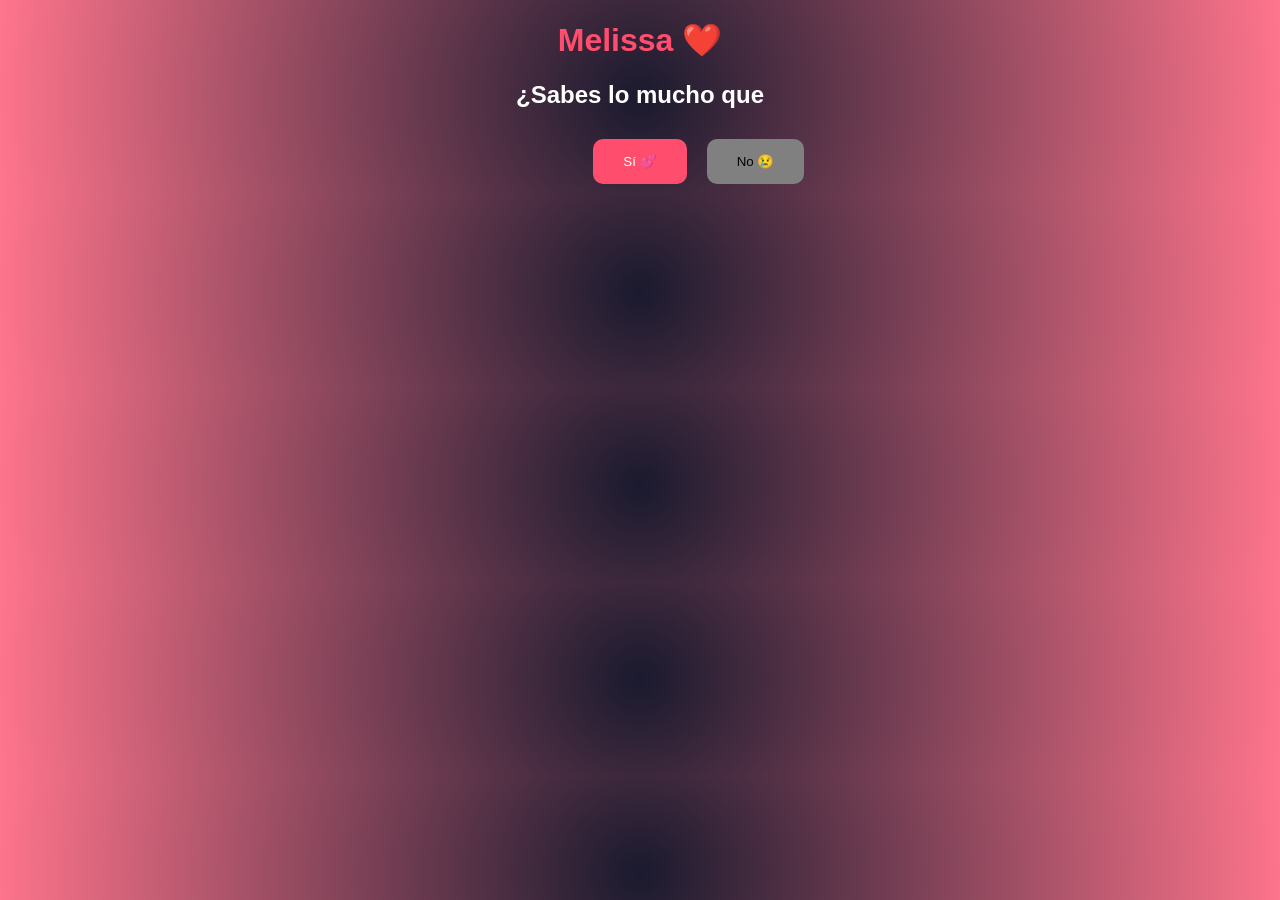
==== index.html @ 19451191 "Change image source in index.html Updated the image source in the 'sobre' section." ====
<!DOCTYPE html>
<html lang="es">
<head>
<meta charset="UTF-8">
<title>Para Melissa ❤️</title>
<link rel="stylesheet" href="styles.css">
</head>

<body>

<audio autoplay loop>
<source src="https://www.bensound.com/bensound-music/bensound-romantic.mp3">
</audio>

<div class="pantalla">

    <h1>Melissa ❤️</h1>
    <h2 id="typing"></h2>

    <div class="botones">
        <button id="si">Sí 💕</button>
        <button id="no">No 😢</button>
    </div>

    <!-- SOBRE -->
    <div id="sobre" class="sobre hidden">
        <div class="tapa"></div>
        <div class="carta">
            <p>
                Desde que llegaste a mi vida todo cambió… ✨<br><br>
                No hay día en que no piense en ti 💖<br><br>
                Eres mi felicidad, mi paz y mi todo ❤️<br><br>
                Te amo muchísimo Melissa 🥹💕
            </p>

            <img src="yo.jpeg" class="foto">
        </div>
    </div>

</div>

<script src="script.js"></script>
</body>
</html>
---- styles.css ----
body {
    margin: 0;
    background: radial-gradient(circle, #1a1a2e, #ff758c);
    color: white;
    font-family: Arial;
    text-align: center;
    overflow: hidden;
}

h1 { color: #ff4d6d; }

.botones {
    margin-top: 20px;
}

button {
    padding: 15px 30px;
    border: none;
    border-radius: 10px;
    margin: 10px;
    cursor: pointer;
}

#si { background: #ff4d6d; color: white; }
#no { background: gray; position: absolute; }

.hidden { display: none; }

/* SOBRE */
.sobre {
    width: 300px;
    height: 200px;
    margin: 40px auto;
    position: relative;
}

.tapa {
    width: 100%;
    height: 100%;
    background: #ff4d6d;
    position: absolute;
    transform-origin: top;
    animation: abrir 2s forwards;
}

@keyframes abrir {
    from { transform: rotateX(0); }
    to { transform: rotateX(180deg); }
}

.carta {
    background: white;
    color: black;
    padding: 20px;
    height: 100%;
}

.foto {
    width: 100%;
    border-radius: 10px;
    margin-top: 10px;
}

/* corazones */
.corazon {
    position: absolute;
    animation: subir 5s linear infinite;
}

@keyframes subir {
    from { transform: translateY(0); }
    to { transform: translateY(-800px); }
}
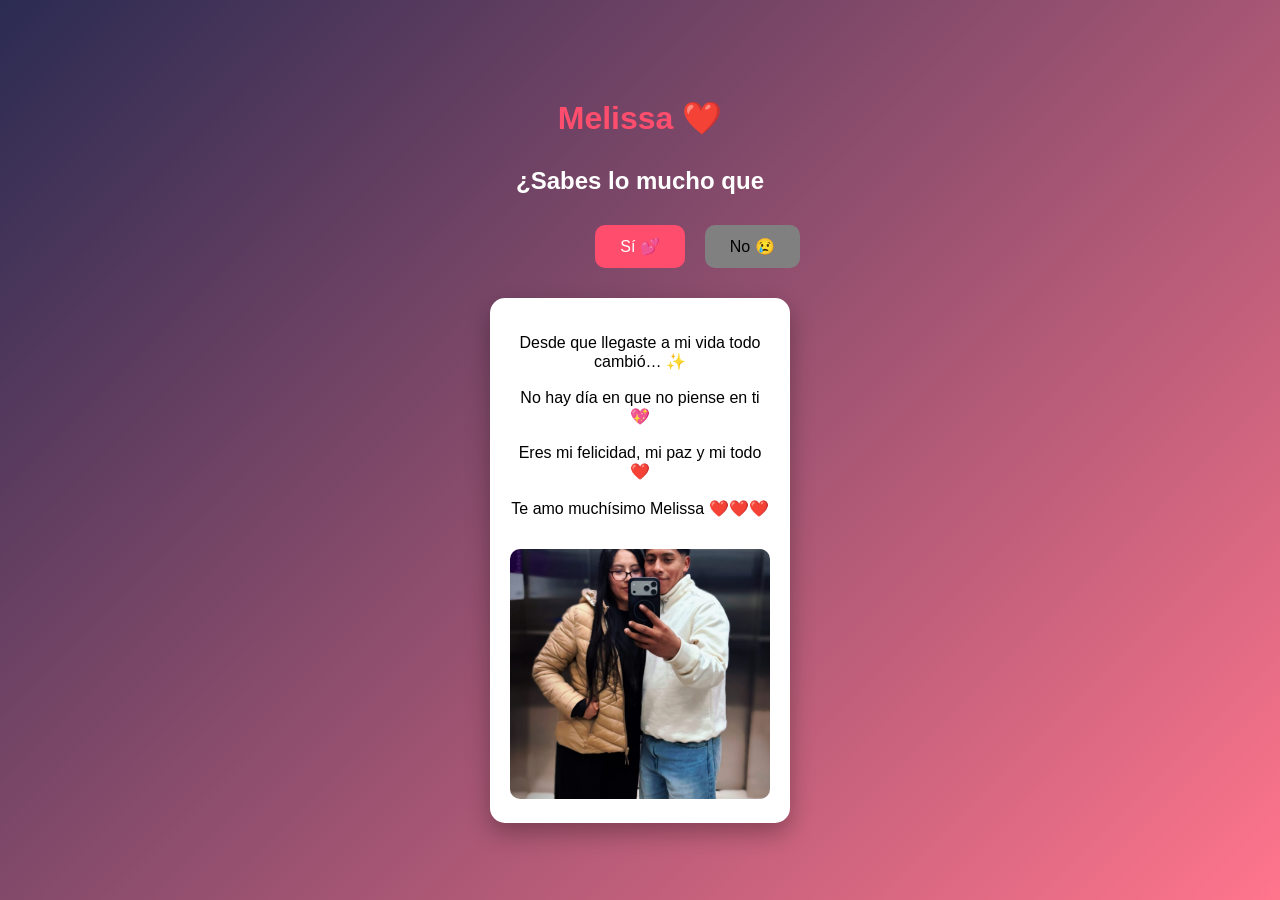
==== commit 8e83bf40: "Revise love letter text and enhance image accessibility Updated the love letter content and added an" ====
--- a/index.html
+++ b/index.html
@@ -30,10 +30,10 @@
                 Desde que llegaste a mi vida todo cambió… ✨<br><br>
                 No hay día en que no piense en ti 💖<br><br>
                 Eres mi felicidad, mi paz y mi todo ❤️<br><br>
-                Te amo muchísimo Melissa 🥹💕
+                Te amo muchísimo Melissa ❤️❤️❤️
             </p>
 
-            <img src="yo.jpeg" class="foto">
+            <img src="yo.jpeg" class="foto" alt="Nosotros ❤️">
         </div>
     </div>
 
--- a/styles.css
+++ b/styles.css
@@ -1,67 +1,85 @@
 body {
     margin: 0;
-    background: radial-gradient(circle, #1a1a2e, #ff758c);
+    font-family: Arial, sans-serif;
+    text-align: center;
+    background: linear-gradient(135deg, #2b2b52, #ff758c);
+    overflow: hidden;
     color: white;
-    font-family: Arial;
-    text-align: center;
-    overflow: hidden;
 }
 
-h1 { color: #ff4d6d; }
-
-.botones {
-    margin-top: 20px;
+/* CONTENEDOR CENTRADO */
+.pantalla {
+    display: flex;
+    flex-direction: column;
+    align-items: center;
+    justify-content: center;
+    height: 100vh;
 }
 
+/* TÍTULOS */
+h1 {
+    color: #ff4d6d;
+    margin-bottom: 10px;
+}
+
+/* BOTONES */
 button {
-    padding: 15px 30px;
+    padding: 12px 25px;
     border: none;
     border-radius: 10px;
     margin: 10px;
     cursor: pointer;
+    font-size: 16px;
 }
 
-#si { background: #ff4d6d; color: white; }
-#no { background: gray; position: absolute; }
+#si {
+    background: #ff4d6d;
+    color: white;
+}
 
-.hidden { display: none; }
+#no {
+    background: gray;
+    position: absolute;
+}
 
 /* SOBRE */
 .sobre {
+    margin-top: 20px;
     width: 300px;
-    height: 200px;
-    margin: 40px auto;
-    position: relative;
+    animation: aparecer 1s ease;
 }
 
-.tapa {
-    width: 100%;
-    height: 100%;
-    background: #ff4d6d;
-    position: absolute;
-    transform-origin: top;
-    animation: abrir 2s forwards;
-}
-
-@keyframes abrir {
-    from { transform: rotateX(0); }
-    to { transform: rotateX(180deg); }
-}
-
+/* CARTA BONITA */
 .carta {
     background: white;
     color: black;
     padding: 20px;
-    height: 100%;
+    border-radius: 15px;
+    box-shadow: 0px 10px 25px rgba(0,0,0,0.3);
 }
 
+/* IMAGEN BIEN AJUSTADA */
 .foto {
     width: 100%;
+    height: 250px;
+    object-fit: cover; /* 🔥 CLAVE */
     border-radius: 10px;
-    margin-top: 10px;
+    margin-top: 15px;
 }
 
-/* corazones */
+/* ANIMACIONES */
+@keyframes aparecer {
+    from {
+        opacity: 0;
+        transform: scale(0.8);
+    }
+    to {
+        opacity: 1;
+        transform: scale(1);
+    }
+}
+
+/* CORAZONES */
 .corazon {
     position: absolute;
     animation: subir 5s linear infinite;
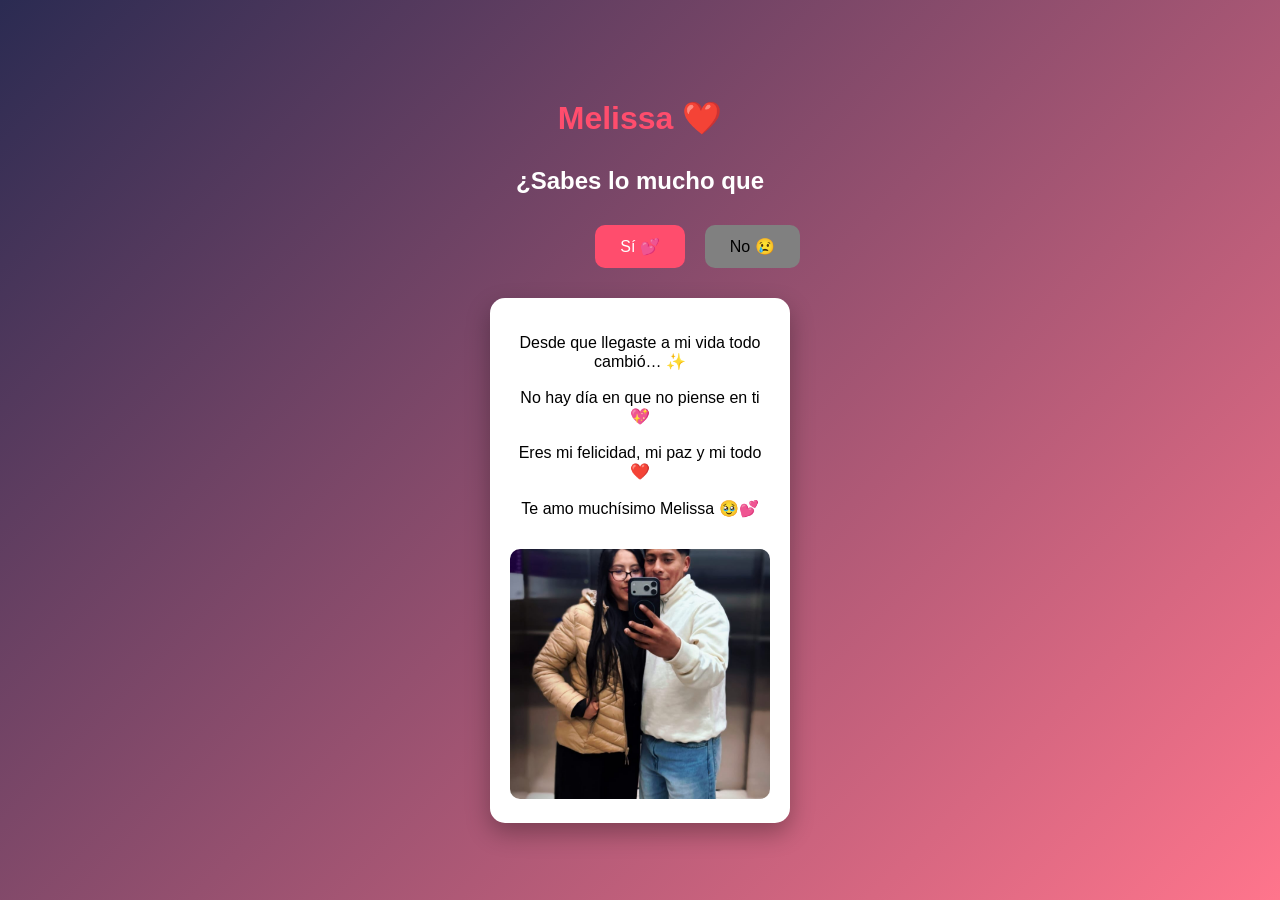
==== commit 0c2875cb: "Modify love message in index.html Updated the love message for Melissa with an additional emoji." ====
--- a/index.html
+++ b/index.html
@@ -30,7 +30,7 @@
                 Desde que llegaste a mi vida todo cambió… ✨<br><br>
                 No hay día en que no piense en ti 💖<br><br>
                 Eres mi felicidad, mi paz y mi todo ❤️<br><br>
-                Te amo muchísimo Melissa ❤️❤️❤️
+                Te amo muchísimo Melissa 🥹💕
             </p>
 
             <img src="yo.jpeg" class="foto" alt="Nosotros ❤️">
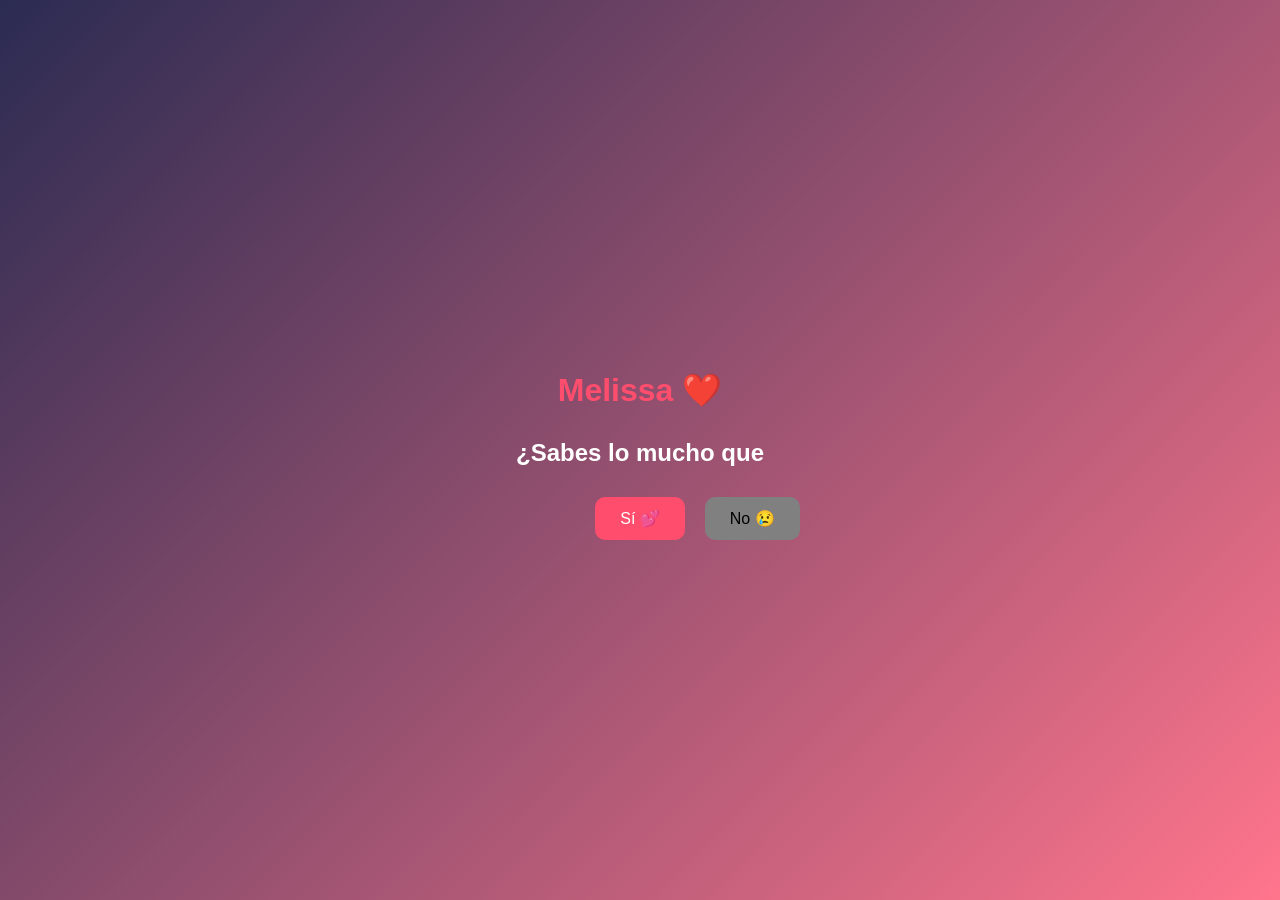
==== commit aa1b3cbe: "Refactor index.html for improved structure Updated the HTML structure and content for the page dedic" ====
--- a/index.html
+++ b/index.html
@@ -22,9 +22,8 @@
         <button id="no">No 😢</button>
     </div>
 
-    <!-- SOBRE -->
+    <!-- TODO OCULTO -->
     <div id="sobre" class="sobre hidden">
-        <div class="tapa"></div>
         <div class="carta">
             <p>
                 Desde que llegaste a mi vida todo cambió… ✨<br><br>
@@ -33,7 +32,7 @@
                 Te amo muchísimo Melissa 🥹💕
             </p>
 
-            <img src="yo.jpeg" class="foto" alt="Nosotros ❤️">
+            <img src="yo.jpeg" class="foto">
         </div>
     </div>
 
--- a/styles.css
+++ b/styles.css
@@ -89,3 +89,13 @@
     from { transform: translateY(0); }
     to { transform: translateY(-800px); }
 }
+/* ocultar elemento */
+.hidden {
+    display: none;
+}
+
+/* animación aparición */
+.mostrar {
+    display: block;
+    animation: aparecer 1.5s ease;
+}
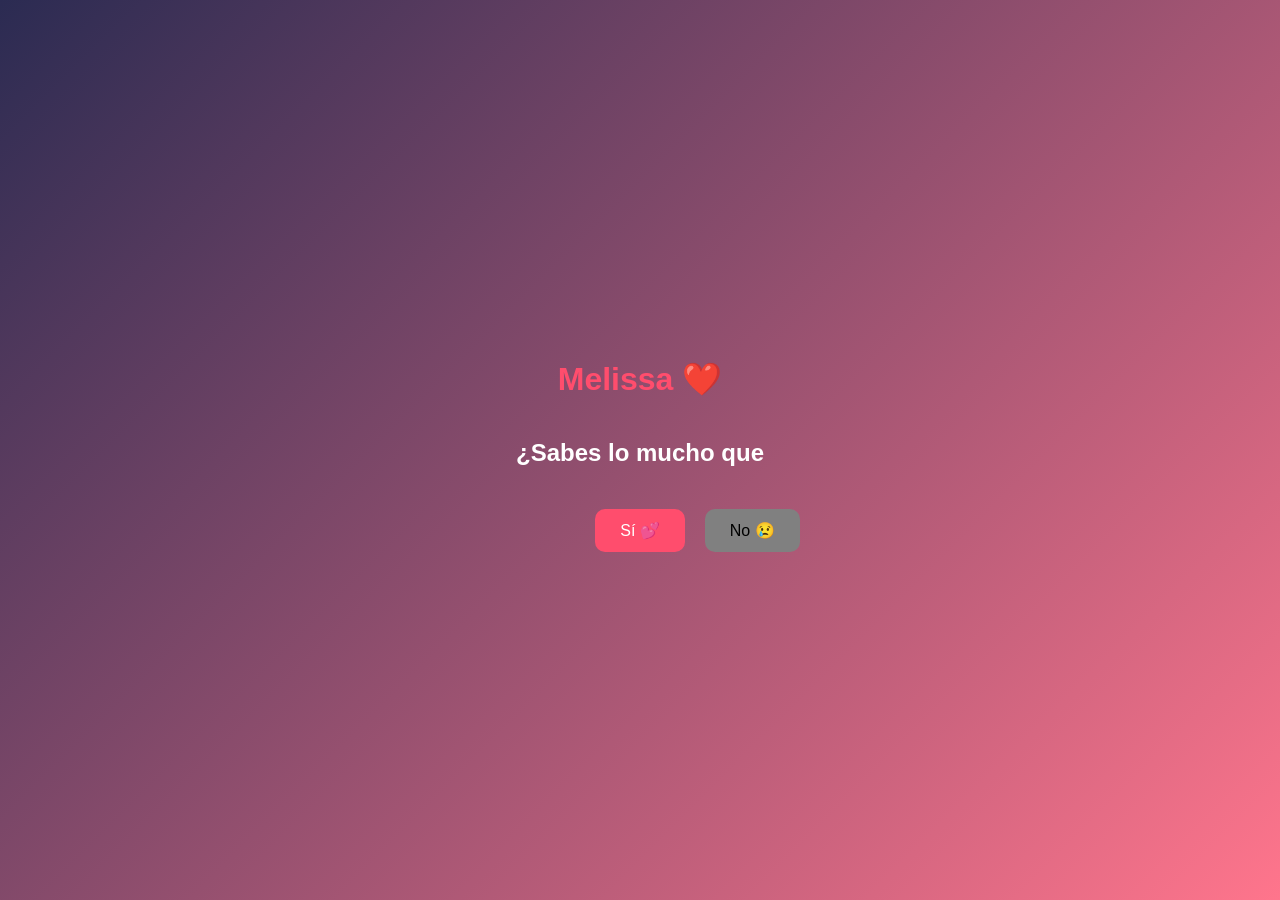
==== commit f33ee3a8: "Update index.html with personalized message for Melissa Added a heartfelt message to Melissa in the " ====
--- a/index.html
+++ b/index.html
@@ -26,10 +26,22 @@
     <div id="sobre" class="sobre hidden">
         <div class="carta">
             <p>
-                Desde que llegaste a mi vida todo cambió… ✨<br><br>
-                No hay día en que no piense en ti 💖<br><br>
-                Eres mi felicidad, mi paz y mi todo ❤️<br><br>
-                Te amo muchísimo Melissa 🥹💕
+                Melissa ❤️
+
+Si llegaste hasta aquí, es porque quiero que sepas algo que a veces las palabras normales no alcanzan a explicar.
+
+No sé exactamente en qué momento empezaste a ser tan importante para mí, pero sí sé que desde que llegaste a mi vida muchas cosas cambiaron para mejor.
+
+Me gusta tu forma de ser, tu sonrisa, nuestras conversaciones, los momentos simples y también aquellos que recordaré durante mucho tiempo.
+
+No hice esta página para convencerte de nada ni para impresionarte. La hice porque quería que vieras, aunque sea por unos minutos, una pequeña parte de todo lo que significas para mí.
+
+Si pudiera guardar un recuerdo para siempre, muchos de ellos te incluirían a ti.
+
+Y si algún día dudas de cuánto te aprecio, vuelve a esta página y recuerda que hubo alguien que dedicó tiempo, esfuerzo y cariño para construir algo solo para ti.
+
+Te quiero mucho, Melissa. ❤️
+
             </p>
 
             <img src="yo.jpeg" class="foto">
--- a/styles.css
+++ b/styles.css
@@ -7,7 +7,7 @@
     color: white;
 }
 
-/* CONTENEDOR CENTRADO */
+/* CENTRADO */
 .pantalla {
     display: flex;
     flex-direction: column;
@@ -16,10 +16,13 @@
     height: 100vh;
 }
 
-/* TÍTULOS */
+/* TITULOS */
 h1 {
     color: #ff4d6d;
-    margin-bottom: 10px;
+}
+
+h2 {
+    min-height: 40px;
 }
 
 /* BOTONES */
@@ -42,14 +45,18 @@
     position: absolute;
 }
 
-/* SOBRE */
+/* OCULTO */
+.hidden {
+    display: none;
+}
+
+/* CARTA */
 .sobre {
     margin-top: 20px;
     width: 300px;
     animation: aparecer 1s ease;
 }
 
-/* CARTA BONITA */
 .carta {
     background: white;
     color: black;
@@ -58,16 +65,16 @@
     box-shadow: 0px 10px 25px rgba(0,0,0,0.3);
 }
 
-/* IMAGEN BIEN AJUSTADA */
+/* FOTO */
 .foto {
     width: 100%;
     height: 250px;
-    object-fit: cover; /* 🔥 CLAVE */
+    object-fit: cover;
     border-radius: 10px;
     margin-top: 15px;
 }
 
-/* ANIMACIONES */
+/* ANIMACION */
 @keyframes aparecer {
     from {
         opacity: 0;
@@ -89,13 +96,3 @@
     from { transform: translateY(0); }
     to { transform: translateY(-800px); }
 }
-/* ocultar elemento */
-.hidden {
-    display: none;
-}
-
-/* animación aparición */
-.mostrar {
-    display: block;
-    animation: aparecer 1.5s ease;
-}
